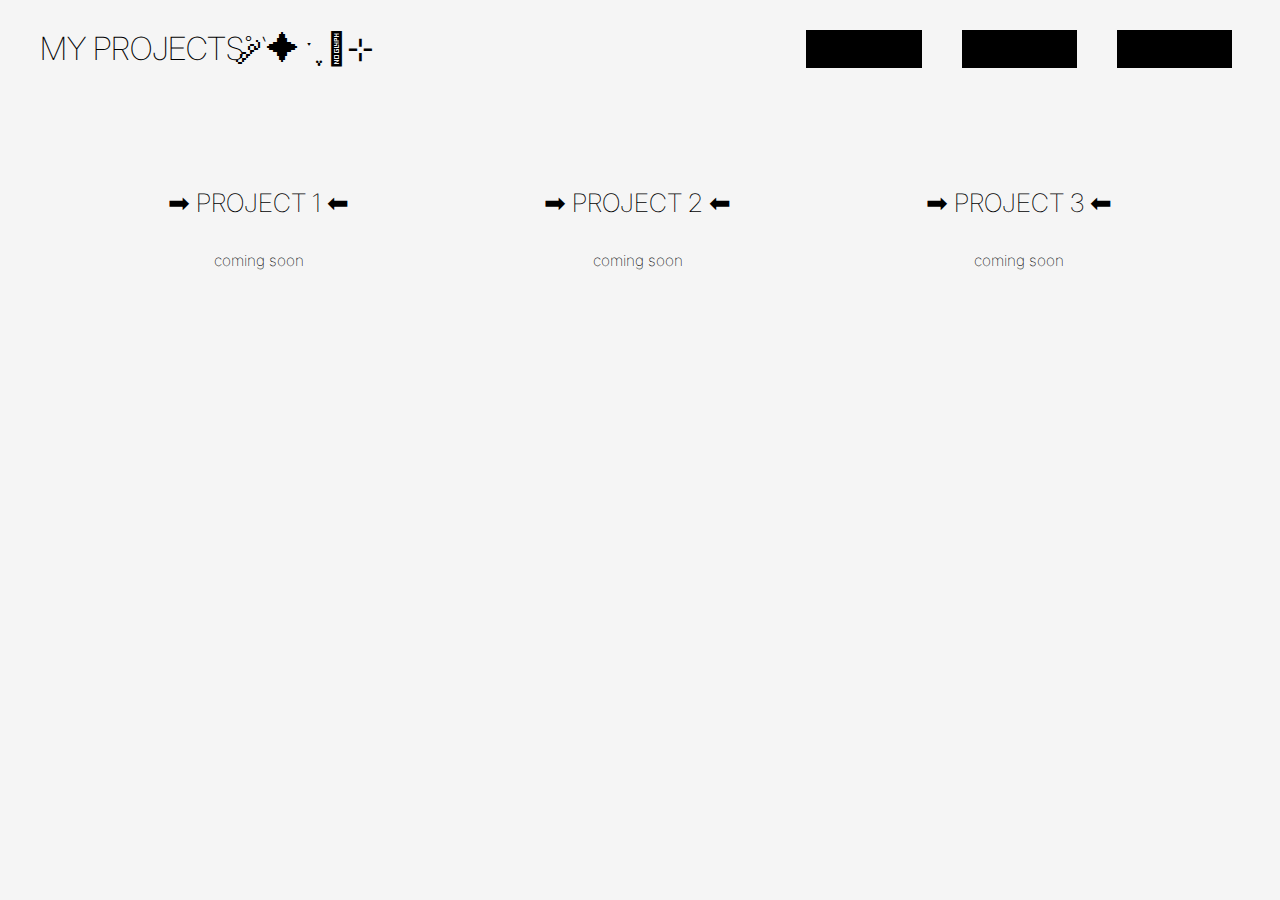
==== portfolio.html @ c651c5c7 "first commit" ====
<!DOCTYPE html>
<html>
  <head>
    <title>"( – – )projects༉‧₊˚.</title>
    <meta charset="utf-8">
    <meta name="viewport" content="width=device-width, initial-scale=1">
    <link href="style.css" rel="stylesheet" type="text/css" />
    <link href="./imgs/square.ico" rel="icon" type="image/x-icon">
    <link rel="preconnect" href="https://fonts.googleapis.com">
    <link rel="preconnect" href="https://fonts.gstatic.com" crossorigin>
    <link href="https://fonts.googleapis.com/css2?family=Inter:wght@100..900&display=swap" rel="stylesheet">
  </head>
  <body class="portfolio-body">
    <header class="portfolio-header">
      <h1 class="portfolio-header-h1">MY PROJECTS˚ ༘`✦ ˑ ִֶ 𓂃⊹</h1>
      <nav class="portfolio-header-nav">
        <span class="portfolio-nav-rectangle-home">
          <a class="portfolio-anchor" href="./index.html">HOME</a>
        </span>
        <span class="portfolio-nav-rectangle-about">
          <a class="portfolio-anchor" href="./about.html">ABOUT</a>
        </span>
        <span class="portfolio-nav-rectangle-contact">
          <a class="portfolio-anchor" href="./contact.html">CONTACT</a>
        </span>
      </nav>
    </header>
    <main class="portfolio-main">
      <div class="portfolio-main-div-1">
        <h1 class="portfolio-main-h1">➡ PROJECT 1 ⬅</h1>
        <img class="portfolio-main-img" src="" alt="" />
        <p class="portfolio-main-p">coming soon</p>
      </div>
      <div class="portfolio-main-div-2">
        <h1 class="portfolio-main-h1">➡ PROJECT 2 ⬅</h1>
        <img class="portfolio-main-img" src="" alt="" />
        <p class="portfolio-main-p">coming soon</p>
      </div>
      <div class="portfolio-main-div-3">
        <h1 class="portfolio-main-h1">➡ PROJECT 3 ⬅</h1>
        <img class="portfolio-main-img" src="" alt="" />
        <p class="portfolio-main-p">coming soon</p>
      </div>
    </main>
    <script src="javascript.js"></script>
  </body>
</html>
---- style.css ----
/* INDEX.HTML CSS */

.index-body {
    background-color: #fdeeee;
}

.index-header {
    display: flex;
    justify-content: center;
    align-items: center;
}

h1.index-header-h1 {
  font-family: "Inter", sans-serif;
  font-optical-sizing: auto;
  font-weight: 170;
  font-size: 1.8vw;
  font-style: normal;
  font-variation-settings: "slnt" 0;
}

.index-nav {
    display: flex;
    justify-content: space-between;
    align-items: center;
    margin: 5rem;
}

.index-nav-rectangle {
    display: flex;
    justify-content: center;
    align-items: center;
    /*height: 600px;*/
    height: 33vw;
    /*width: 200px; */
    width: 11vw;
    background-color: black;
    transition: 800ms;
}

.index-nav-rectangle:hover {
    background-color: #fdeeee;
}

.index-anchor {
    font-family: "Inter", sans-serif;
    font-optical-sizing: auto;
    font-weight: 230;
    font-size: 1.1vw;
    font-style: normal;
    font-variation-settings: "slnt" 0;
    text-decoration: none;
    color: black;
    transition: 800ms;
}

.index-anchor:hover {
    color: black;
}

.index-footer {
    display: flex;
    justify-content: center;
    align-items: center;
}

.index-footer-p {
    font-family: "Inter", sans-serif;
    font-optical-sizing: auto;
    font-weight: 200;
    font-size: 1vw;
    font-style: normal;
    font-variation-settings: "slnt" 0;
}

/* ABOUT.HTML CSS */

.aboutme-body {
    background-color: #f5f5f5;
}

.aboutme-header {
    display: flex;
    justify-content: space-between;
    align-items: flex-start;
}

.aboutme-header-h1 {
    font-family: "Inter", sans-serif;
    font-optical-sizing: auto;
    font-weight: 150;
    font-size: 2.5vw;
    font-style: normal;
    font-variation-settings: "slnt" 0;
    margin-right: 2rem;
}

.aboutme-nav {
    display: flex;
    justify-content: space-between;
    flex-direction: column;
    align-items: flex-end;
    margin: 5rem;
}

.aboutme-anchor {
    font-family: "Inter", sans-serif;
    font-optical-sizing: auto;
    font-weight: 230;
    font-size: .9vw;
    font-style: normal;
    font-variation-settings: "slnt" 0;
    text-decoration: none;
    color: black;
    transition: 800ms;
}

.aboutme-nav-rectangle-home {
    display: flex;
    justify-content: center;
    align-items: center;
    height: 3vw;
    width: 9vw;
    background-color: black;
    transition: 800ms;
    margin-left: 2.5rem;
    margin-bottom: 2.5rem;
}

.aboutme-nav-rectangle-home:hover {
    background-color: #f5f5f5;
}

.aboutme-nav-rectangle-projects {
    display: flex;
    justify-content: center;
    align-items: center;
    height: 5vw;
    width: 11vw;
    background-color: black;
    transition: 800ms;
    margin-right: 10rem;
    z-index: 2;
}

.aboutme-nav-rectangle-projects:hover {
    background-color: #f5f5f5;
}

.aboutme-nav-rectangle-contact {
    display: flex;
    justify-content: center;
    align-items: center;
    height: 3vw;
    width: 6vw;
    background-color: black;
    transition: 800ms;
    margin-right: 2.5rem;
    margin-top: 1rem;
}

.aboutme-nav-rectangle-contact:hover {
    background-color: #f5f5f5;
}

.aboutme-main {
    display: flex;
    justify-content: flex-start;
    align-items: center;
}

.aboutme-img {
    width: 50%;
    height: 50%;
}

.aboutme-main-p {
    font-family: "Inter", sans-serif;
    font-optical-sizing: auto;
    font-weight: 150;
    font-size: 1.4vw;
    font-style: normal;
    font-variation-settings: "slnt" 0;
    margin-top: 9rem;
    margin-left: 2rem;
}

/* PORTFOLIO.HTML CSS */

.portfolio-body {
    background-color: #f5f5f5;
}

.portfolio-header {
    display: flex;
    justify-content: space-between;
    align-items: center;
}

.portfolio-header-h1 {
    font-family: "Inter", sans-serif;
    font-optical-sizing: auto;
    font-weight: 150;
    font-size: 2.5vw;
    font-style: normal;
    font-variation-settings: "slnt" 0;
    margin-left: 2rem;
}

.portfolio-header-nav {
    display: flex;
    justify-content: space-between;
    align-items: center;
}

.portfolio-nav-rectangle-home {
    display: flex;
    justify-content: center;
    align-items: center;
    height: 3vw;
    width: 9vw;
    background-color: black;
    transition: 800ms;
    margin-right: 2.5rem;
}

.portfolio-nav-rectangle-home:hover {
    background-color: #f5f5f5;
}

.portfolio-anchor {
    font-family: "Inter", sans-serif;
    font-optical-sizing: auto;
    font-weight: 230;
    font-size: .9vw;
    font-style: normal;
    font-variation-settings: "slnt" 0;
    text-decoration: none;
    color: black;
    transition: 800ms;
}

.portfolio-nav-rectangle-about {
    display: flex;
    justify-content: center;
    align-items: center;
    height: 3vw;
    width: 9vw;
    background-color: black;
    transition: 800ms;
    margin-right: 2.5rem;
}

.portfolio-nav-rectangle-about:hover {
    background-color: #f5f5f5;
}

.portfolio-nav-rectangle-contact {
    display: flex;
    justify-content: center;
    align-items: center;
    height: 3vw;
    width: 9vw;
    background-color: black;
    transition: 800ms;
    margin-right: 2.5rem;
}

.portfolio-nav-rectangle-contact:hover {
    background-color: #f5f5f5;
}

.portfolio-main {
    display: flex;
    justify-content: space-between;
    align-items: center;
}

.portfolio-main-div-1 {
    display: flex;
    justify-content: center;
    align-items: center;
    flex-direction: column;
    margin-left: 10rem;
    margin-top: 5rem;
}

.portfolio-main-div-2 {
    display: flex;
    justify-content: center;
    align-items: center;
    flex-direction: column;
    margin-top: 5rem;
}

.portfolio-main-div-3 {
    display: flex;
    justify-content: center;
    align-items: center;
    flex-direction: column;
    margin-right: 10rem;
    margin-top: 5rem;
}

.portfolio-main-h1 {
    font-family: "Inter", sans-serif;
    font-optical-sizing: auto;
    font-weight: 150;
    font-size: 2vw;
    font-style: normal;
    font-variation-settings: "slnt" 0;
}

.portfolio-main-img {

}

.portfolio-main-p {
    font-family: "Inter", sans-serif;
    font-optical-sizing: auto;
    font-weight: 150;
    font-size: 1.2vw;
    font-style: normal;
    font-variation-settings: "slnt" 0;
}

/* CONTACT.HTML */

.contact-body {
    background-color: #f5f5f5;
}

.contact-header {
    display: flex;
    justify-content: center;
    align-items: center;
}

.contact-header-h1 {
    font-family: "Inter", sans-serif;
    font-optical-sizing: auto;
    font-weight: 150;
    font-size: 2.5vw;
    font-style: normal;
    font-variation-settings: "slnt" 0;
    margin-left: 2rem;
}

.contact-nav {
    display: flex;
    justify-content: center;
    align-items: center;
    flex-direction: column;
}

.contact-nav-rectangle-home {
    display: flex;
    justify-content: center;
    align-items: center;
    height: 3vw;
    width: 9vw;
    background-color: black;
    transition: 800ms;
    margin: .5rem;
}

.contact-nav-rectangle-home:hover {
    background-color: #f5f5f5;
}

.contact-nav-anchor {
    font-family: "Inter", sans-serif;
    font-optical-sizing: auto;
    font-weight: 230;
    font-size: .9vw;
    font-style: normal;
    font-variation-settings: "slnt" 0;
    text-decoration: none;
    color: black;
    transition: 800ms;
}

.contact-nav-rectangle-about {
    display: flex;
    justify-content: center;
    align-items: center;
    height: 3vw;
    width: 9vw;
    background-color: black;
    transition: 800ms;
    margin: .5rem;
}

.contact-nav-rectangle-about:hover {
    background-color: #f5f5f5;
}

.contact-nav-rectangle-projects {
    display: flex;
    justify-content: center;
    align-items: center;
    height: 3vw;
    width: 9vw;
    background-color: black;
    transition: 800ms;
    margin: .5rem;
}

.contact-nav-rectangle-projects:hover {
    background-color: #f5f5f5;
}

.contact-main {
    display: flex;
    justify-content: center;
    align-items: center;
}

.contact-form {
    display: flex;
    justify-content: center;
    align-items: center;
    flex-direction: column;
    margin: 7rem;
}

.contact-label {
    font-family: "Inter", sans-serif;
    font-optical-sizing: auto;
    font-weight: 230;
    font-size: .9vw;
    font-style: normal;
    font-variation-settings: "slnt" 0;
    text-decoration: none;
    color: black;
}

.contact-input {
    font-family: "Inter", sans-serif;
    font-optical-sizing: auto;
    font-weight: 230;
    font-size: .9vw;
    font-style: normal;
    font-variation-settings: "slnt" 0;
    text-decoration: none;
    color: black;
    transition: 800ms;
}

.contact-input:hover {
    background-color: black;
    color: #f5f5f5;
}

/*

  SUCCESS.HTML CSS 

.success-body {
    background-color: #f5f5f5;
}

.success-header {
    display: flex;
    justify-content: center;
    align-items: center;
}

.success-header-h1 {
    font-family: "Inter", sans-serif;
    font-optical-sizing: auto;
    font-weight: 230;
    font-size: 1vw;
    font-style: normal;
    font-variation-settings: "slnt" 0;
    text-decoration: none;
    color: black;
}


.success-main {
  display: flex;
  justify-content: center;
  align-items: center;
}


.success-main-circle {
    height: 10rem;
    width: 10rem;
    background-color: transparent;
    border-radius: 50%;
    border: 1px solid black;
    transition: 700ms;
    left: 2rem;
    top: 2rem;
}

.success-main-circle:hover {
    background-color: white;
    border: 1px solid white;
}

.success-footer {
    display: flex;
    justify-content: center;
    align-items: center;
    flex-direction: column;
}

.success-footer-p {
    font-family: "Inter", sans-serif;
    font-optical-sizing: auto;
    font-weight: 230;
    font-size: 1vw;
    font-style: normal;
    font-variation-settings: "slnt" 0;
    text-decoration: none;
    color: black;
}

.success-footer-rectangle-home {
    display: flex;
    justify-content: center;
    align-items: center;
    height: 3vw;
    width: 9vw;
    background-color: black;
    transition: 800ms;
}

.success-footer-rectangle-home:hover {
    background-color: #f5f5f5;
}

.success-anchor {
    font-family: "Inter", sans-serif;
    font-optical-sizing: auto;
    font-weight: 230;
    font-size: .8vw;
    font-style: normal;
    font-variation-settings: "slnt" 0;
    text-decoration: none;
    color: black;
    transition: 800ms;
}

*/
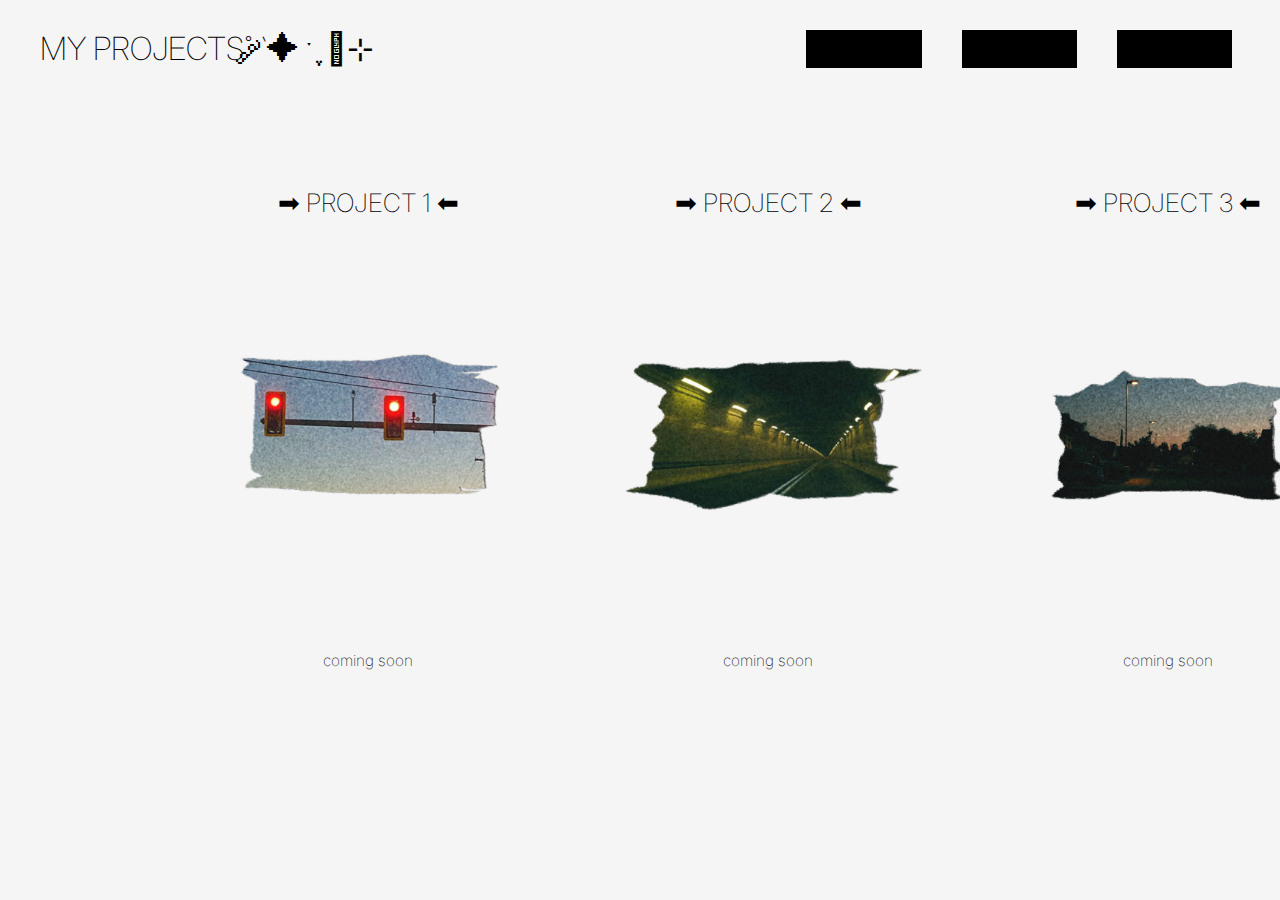
==== commit fe239740: "new portfolio imgs" ====
--- a/portfolio.html
+++ b/portfolio.html
@@ -28,17 +28,17 @@
     <main class="portfolio-main">
       <div class="portfolio-main-div-1">
         <h1 class="portfolio-main-h1">➡ PROJECT 1 ⬅</h1>
-        <img class="portfolio-main-img" src="" alt="" />
+        <img class="portfolio-main-img" src="./imgs/project-1.png" alt="" />
         <p class="portfolio-main-p">coming soon</p>
       </div>
       <div class="portfolio-main-div-2">
         <h1 class="portfolio-main-h1">➡ PROJECT 2 ⬅</h1>
-        <img class="portfolio-main-img" src="" alt="" />
+        <img class="portfolio-main-img" src="./imgs/project-2.png" alt="" />
         <p class="portfolio-main-p">coming soon</p>
       </div>
       <div class="portfolio-main-div-3">
         <h1 class="portfolio-main-h1">➡ PROJECT 3 ⬅</h1>
-        <img class="portfolio-main-img" src="" alt="" />
+        <img class="portfolio-main-img" src="./imgs/project-3.png" alt="" />
         <p class="portfolio-main-p">coming soon</p>
       </div>
     </main>
--- a/style.css
+++ b/style.css
@@ -312,7 +312,7 @@
 }
 
 .portfolio-main-img {
-
+    height: 25rem;
 }
 
 .portfolio-main-p {
